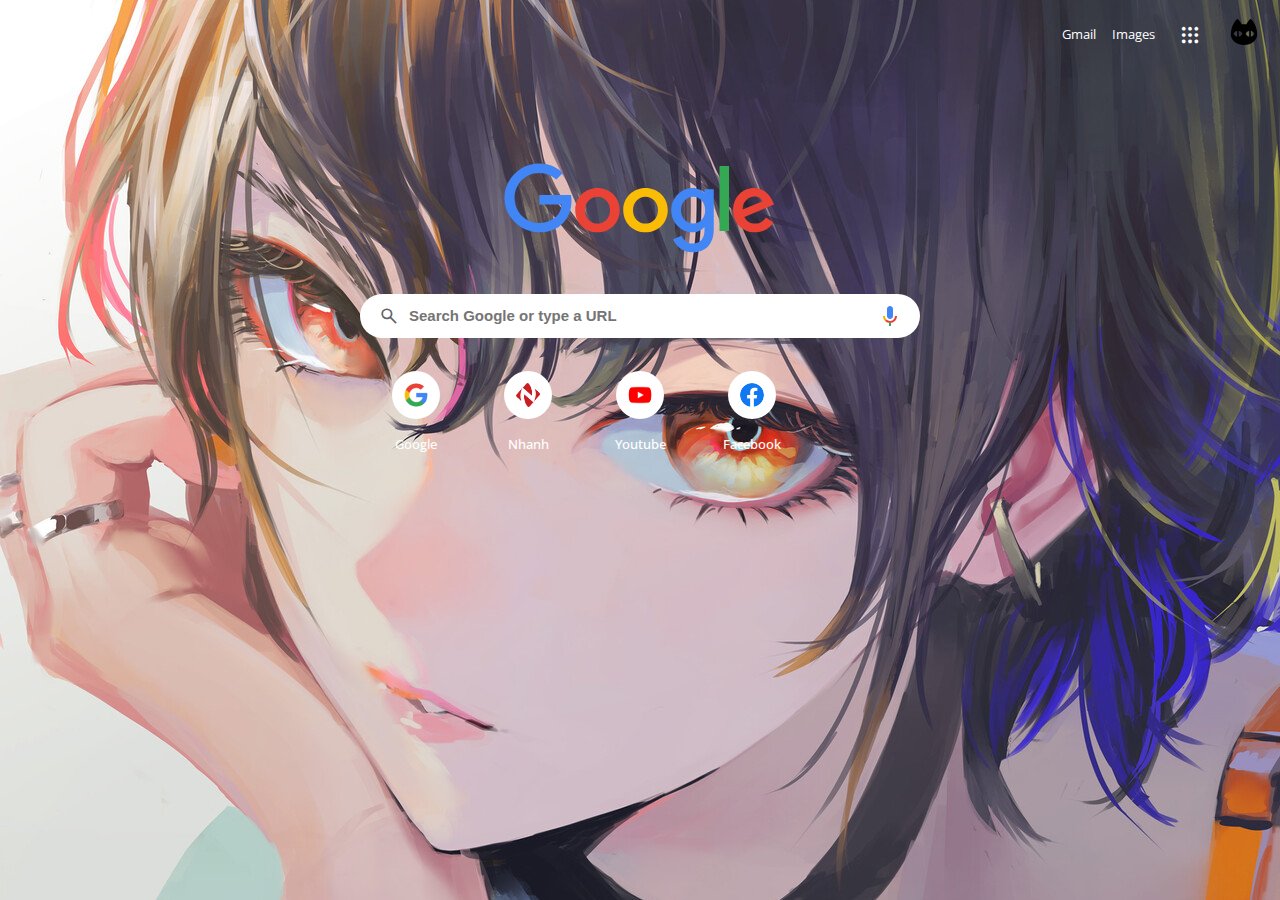
==== index.html @ 314cb08b "New Project" ====
<!DOCTYPE html>
<html lang="en">
<head>
    <meta charset="UTF-8">
    <meta http-equiv="X-UA-Compatible" content="IE=edge">
    <meta name="viewport" content="width=device-width, initial-scale=1.0">
    <title>HomePage</title>
    <link rel="stylesheet" href="https://fonts.googleapis.com/css2?family=Material+Symbols+Outlined:opsz,wght,FILL,GRAD@40,500,0,0" />
    <link rel="stylesheet" href="https://fonts.googleapis.com/css2?family=Material+Symbols+Outlined:opsz,wght,FILL,GRAD@20..48,100..700,0..1,-50..200" />
    <link rel="preconnect" href="https://fonts.googleapis.com">
    <link rel="preconnect" href="https://fonts.gstatic.com" crossorigin>
    <link href="https://fonts.googleapis.com/css2?family=Open+Sans&display=swap" rel="stylesheet">
    <link rel="stylesheet" href="style.css">
    <style>
        .material-symbols-outlined {
          font-variation-settings:
          'FILL' 0,
          'wght' 500,
          'GRAD' 0,
          'opsz' 40
        }
    </style>
</head>
<body>
    <header>
        <div id="nav">
            <div class="nav-item">
                <a  href="https://mail.google.com/mail/u/0/?tab=rm&ogbl">Gmail</a>
            </div>
            <div class="nav-item">
                <a href="https://www.google.com.vn/imghp?hl=en&tab=ri&authuser=0&ogbl">Images</a>
            </div>
            <label class="nav-item" for="nav-apps-check">
                <span class="material-symbols-outlined">apps</span>
            </label>
            <label class="nav-item" for="nav-account-check">
                <img src="./assets/img/ava/blackcat.png" alt="Mèo">
            </label>
        </div>
        <input hidden type="checkbox" class="nav-apps-input" id="nav-apps-check">
        <input hidden type="checkbox" class="nav-account-input" id="nav-account-check">
        <label for="nav-apps-check" id="nav-overlay-apps" class="nav-overlay-apps"></label>
        <label for="nav-account-check" id="nav-overlay-account" class="nav-overlay-account"></label>
        <div id="nav-apps">
            <div class="apps-container">
                <div class="apps-item">
                    <a href="https://www.google.com">
                        <img class="apps-item-img" src="./assets/img/logo/g.png" alt="">
                        <span class="apps-item-name">Search</span>
                    </a>
                </div>
                <div class="apps-item">
                    <a href="https://www.youtube.com">
                        <img class="apps-item-img" src="./assets/img/logo/youtube.png" alt="">
                        <span class="apps-item-name">Youtube</span>
                    </a>
                </div>
                <div class="apps-item">
                    <a href="https://mail.google.com/">
                        <img class="apps-item-img" src="./assets/img/logo/gmail.png" alt="">
                        <span class="apps-item-name">Gmail</span>
                    </a>
                </div>
                <div class="apps-item">
                    <a href="https://mail.google.com/">
                        <img class="apps-item-img" src="./assets/img/logo/drive.png" alt="">
                        <span class="apps-item-name">Drive</span>
                    </a>
                </div>
                <div class="apps-item">
                    <a href="https://news.google.com/">
                        <img class="apps-item-img" src="./assets/img/logo/docs.png" alt="">
                        <span class="apps-item-name">Docs</span>
                    </a>
                </div>
                <div class="apps-item">
                    <a href="https://news.google.com/">
                        <img class="apps-item-img" src="./assets/img/logo/sheets.png" alt="">
                        <span class="apps-item-name">Sheets</span>
                    </a>
                </div>
                <div class="apps-item">
                    <a href="https://news.google.com/">
                        <img class="apps-item-img" src="./assets/img/logo/slides.png" alt="">
                        <span class="apps-item-name">Slides</span>
                    </a>
                </div>
                <div class="apps-item">
                    <a href="https://play.google.com/store/games">
                        <img class="apps-item-img" src="./assets/img/logo/play.png" alt="">
                        <span class="apps-item-name">Play</span>
                    </a>
                </div>
                <div class="apps-item">
                    <a href="https://news.google.com/">
                        <img class="apps-item-img" src="./assets/img/logo/news.png" alt="">
                        <span class="apps-item-name">News</span>
                    </a>
                </div>
                <div class="apps-item">
                    <a href="https://news.google.com/">
                        <img class="apps-item-img" src="./assets/img/logo/meet.png" alt="">
                        <span class="apps-item-name">Meet</span>
                    </a>
                </div>
                <div class="apps-item">
                    <a href="https://news.google.com/">
                        <img class="apps-item-img" src="./assets/img/logo/chat.png" alt="">
                        <span class="apps-item-name">Chat</span>
                    </a>
                </div>
                <div class="apps-item">
                    <a href="https://news.google.com/">
                        <img class="apps-item-img" src="./assets/img/logo/contact.png" alt="">
                        <span class="apps-item-name">Contact</span>
                    </a>
                </div>
                <div class="apps-item">
                    <a href="https://news.google.com/">
                        <img class="apps-item-img" src="./assets/img/logo/translate.png" alt="">
                        <span class="apps-item-name">Translate</span>
                    </a>
                </div>
                <div class="apps-item">
                    <a href="https://news.google.com/">
                        <img class="apps-item-img" src="./assets/img/logo/calendar.png" alt="">
                        <span class="apps-item-name">Calendar</span>
                    </a>
                </div>
                <div class="apps-item">
                    <a href="https://news.google.com/">
                        <img class="apps-item-img" src="./assets/img/logo/duo.png" alt="">
                        <span class="apps-item-name">Duo</span>
                    </a>
                </div>
                <div class="apps-more">
                    <a href="https://about.google/products/?tab=rh">More from Google</a>
                </div>
            </div>
        </div>
        <div id="nav-account">
            <div class="account-container">
                
            </div>
        </div>
    </header>

    <main>
        <div class="container">
            <div class="gg-logo">
                <svg xmlns="http://www.w3.org/2000/svg" width="272" height="92"><path fill="#EA4335" d="M115.75 47.18c0 12.77-9.99 22.18-22.25 22.18s-22.25-9.41-22.25-22.18C71.25 34.32 81.24 25 93.5 25s22.25 9.32 22.25 22.18zm-9.74 0c0-7.98-5.79-13.44-12.51-13.44S80.99 39.2 80.99 47.18c0 7.9 5.79 13.44 12.51 13.44s12.51-5.55 12.51-13.44z"/><path fill="#FBBC05" d="M163.75 47.18c0 12.77-9.99 22.18-22.25 22.18s-22.25-9.41-22.25-22.18c0-12.85 9.99-22.18 22.25-22.18s22.25 9.32 22.25 22.18zm-9.74 0c0-7.98-5.79-13.44-12.51-13.44s-12.51 5.46-12.51 13.44c0 7.9 5.79 13.44 12.51 13.44s12.51-5.55 12.51-13.44z"/><path fill="#4285F4" d="M209.75 26.34v39.82c0 16.38-9.66 23.07-21.08 23.07-10.75 0-17.22-7.19-19.66-13.07l8.48-3.53c1.51 3.61 5.21 7.87 11.17 7.87 7.31 0 11.84-4.51 11.84-13v-3.19h-.34c-2.18 2.69-6.38 5.04-11.68 5.04-11.09 0-21.25-9.66-21.25-22.09 0-12.52 10.16-22.26 21.25-22.26 5.29 0 9.49 2.35 11.68 4.96h.34v-3.61h9.25zm-8.56 20.92c0-7.81-5.21-13.52-11.84-13.52-6.72 0-12.35 5.71-12.35 13.52 0 7.73 5.63 13.36 12.35 13.36 6.63 0 11.84-5.63 11.84-13.36z"/><path fill="#34A853" d="M225 3v65h-9.5V3h9.5z"/><path fill="#EA4335" d="m262.02 54.48 7.56 5.04c-2.44 3.61-8.32 9.83-18.48 9.83-12.6 0-22.01-9.74-22.01-22.18 0-13.19 9.49-22.18 20.92-22.18 11.51 0 17.14 9.16 18.98 14.11l1.01 2.52-29.65 12.28c2.27 4.45 5.8 6.72 10.75 6.72 4.96 0 8.4-2.44 10.92-6.14zm-23.27-7.98 19.82-8.23c-1.09-2.77-4.37-4.7-8.23-4.7-4.95 0-11.84 4.37-11.59 12.93z"/><path fill="#4285F4" d="M35.29 41.41V32H67c.31 1.64.47 3.58.47 5.68 0 7.06-1.93 15.79-8.15 22.01-6.05 6.3-13.78 9.66-24.02 9.66C16.32 69.35.36 53.89.36 34.91.36 15.93 16.32.47 35.3.47c10.5 0 17.98 4.12 23.6 9.49l-6.64 6.64c-4.03-3.78-9.49-6.72-16.97-6.72-13.86 0-24.7 11.17-24.7 25.03 0 13.86 10.84 25.03 24.7 25.03 8.99 0 14.11-3.61 17.39-6.89 2.66-2.66 4.41-6.46 5.1-11.65l-22.49.01z"/></svg>
            </div>
            <div class="gg-search">
                <span class="material-symbols-outlined">search</span>
                <input id="gg-search-input" class="gg-search-input" type="text" placeholder="Search Google or type a URL">
                <svg class="gg-search-voice" xmlns="http://www.w3.org/2000/svg" width="24" height="24"><path fill="none" d="M0 0h24v24H0z"/><path fill="#4285F4" d="M12 15c1.66 0 2.99-1.34 2.99-3L15 5c0-1.66-1.34-3-3-3S9 3.34 9 5v7c0 1.66 1.34 3 3 3z"/><path fill="#34A853" d="M11 18.92h2V22h-2z"/><path fill="#F4B400" d="M7 12H5c0 1.93.78 3.68 2.05 4.95l1.41-1.41C7.56 14.63 7 13.38 7 12z"/><path fill="#EA4335" d="M12 17c-1.38 0-2.63-.56-3.54-1.47l-1.41 1.41A6.99 6.99 0 0 0 12.01 19c3.87 0 6.98-3.14 6.98-7h-2c0 2.76-2.23 5-4.99 5z"/></svg>
            </div>
            <div class="gg-list">
                <div class="item">
                    <a href="https://google.com.vn">
                        <img class="gg-item-logo" src="./assets/img/logo/g.png" alt="google.com">
                        <span>Google</span>
                    </a>
                </div>
                <div class="item">
                    <a href="https://nhanh.vn">
                        <img class="gg-item-logo" src="./assets/img/logo/nhanh-vn.png" alt="nhanh.vn">
                        <span>Nhanh</span>
                    </a>
                </div>
                <div class="item">
                    <a href="https://youtube.com">
                        <img class="gg-item-logo" src="./assets/img/logo/youtube.png" alt="youtube.com">
                        <span>Youtube</span>
                    </a>
                </div>
                <div class="item">
                    <a href="https://facebook.com">
                        <img class="gg-item-logo" src="./assets/img/logo/Facebook_Logo.png" alt="facebook.com">
                        <span>Facebook</span>
                    </a>
                </div>
            </div>
        </div>
    </main>

    <footer></footer>
<script src="input-ele.js"></script>
<script src="background.js"></script>
<script>
    InputSearching()
</script>
</body>
</html>
---- style.css ----
*{
    padding: 0;
    margin: 5px 0;
}
body{
    font-family: 'Open Sans',sans-serif;
}
header{
    position: relative;
    z-index: 1;
}

#nav{
    width: 100%;
    height: 48px;
    position: relative;
    display: flex;
    justify-content: flex-end;
    align-items: center;
}
#nav .nav-item{
    color: white;
    margin-right: 16px;
    
}
#nav .nav-item a{
    color: white;
    text-decoration: none;
    font-size: 13px;
    margin-bottom: 5px;
    line-height: 48px;
}
#nav .nav-item a:hover{
    text-decoration: underline;
}
#nav .nav-item span{
    border-radius: 50%;
    padding: 6.5px;
    margin-bottom: 4px;
}
#nav .nav-item img:hover,
#nav .nav-item span:hover{
    background-color: rgba(124, 124, 124, 0.381);
    cursor: pointer;
}
#nav .nav-item img{
    width: 32px;
    padding: 4px;
    border-radius: 50%;
}
.nav-overlay-apps{
    position: fixed;
    top: 0;
    bottom: 0;
    left: 0;
    right: 0;
    height: 100vh;
    display: none;
}
.nav-overlay-account{
    position: fixed;
    top: 0;
    bottom: 0;
    left: 0;
    right: 0;
    height: 100vh;
    display: none;
}
#nav-apps{
    position: absolute;
    top: 100%;
    border: 2px solid black;
    right: 0;
    border-radius: 10px;
    background-color: rgb(45, 46, 48);
    width: 316px;
    height: 430px;
    box-shadow: 2px 2px 5px 5px rgba(0, 0, 0, 0.404);
    display: none;
}
#nav-apps .apps-container{
    width: 100%;
    height: 400px;
    display: flex;
    flex-wrap: wrap;
    padding-top: 20px;
    overflow-y: scroll;
    text-align: center;
}
#nav-apps .apps-container a{
    text-decoration: none;
    display: flex;
    flex-direction: column;
    align-items: center;
}
#nav-apps .apps-item{
    width: 80px;
    height: 90px;
    text-align: center;
    margin: 8px;
    border-radius: 10px;
}
#nav-apps .apps-item:hover{
    cursor: pointer;
    background-color: #404040;
}
#nav-apps .apps-item-img{
    width: 40px;
    margin: 10px 0 10px;
}
#nav-apps .apps-item-name{
    color: white;
    font-size: 14px;
}
#nav-apps .apps-more{
    width: 150px;
    border: 1px solid rgb(95, 99, 104);
    margin: 20px auto 20px;
    padding: 8px 5px;
    border-radius: 10px;
}
#nav-apps .apps-more:hover{
    background-color: rgb(60, 64, 67);
}
#nav-apps .apps-more a{
text-decoration: none;
color: rgb(114, 180, 235);
font-size: 13px;
}
#nav-account{
    position: absolute;
    top: 100%;
    border: 2px solid black;
    right: 0;
    border-radius: 10px;
    background-color: rgb(45, 46, 48);
    width: 316px;
    height: 560px;
    box-shadow: 2px 2px 5px 5px rgba(0, 0, 0, 0.404);
    display: none;
}
#nav-account .account-container{
    width: 100%;
    padding-top: 20px;
}
.nav-apps-input:checked ~ #nav-apps{
    display: block;
}
.nav-apps-input:checked ~ #nav-overlay-apps{
    display: block;
}

.nav-account-input:checked ~ #nav-overlay-account{
    display: block;
}
.nav-account-input:checked ~ #nav-account{
    display: block;
}
main{
    position: absolute;
    background-image: url(./assets/img/background/pc/1.jpg);
    top: -5px;
    bottom: -5px;
    left: 0;
    right: 0;
}
main .container{
    position: absolute;
    width: 100%;
    height: 500px;
    margin: 150px 0;
    display: flex;
    flex-direction: column;
    align-items: center;
}
main .container .gg-logo{
    margin-top: 8px;
}
main .container .gg-search{
    margin-top: 24px;
    width: 560px;
    height: 44px;
    border-radius: 50px;
    background-color: white;
    position: relative;
}
main  .gg-search .material-symbols-outlined{
    color: rgb(95, 99, 104);
    margin: 12px 0px 11px 19px;
    font-size: 20px;
}
main  .gg-search .gg-search-input{
    position: absolute;
    top: 13px;
    width: 460px;
    margin: 0 5px;
    border: 0px solid green;
    padding-left: 5px;
    font-size: 15px;
    font-weight: 550;
    color: rgb(95, 99, 104);
}

main  .gg-search .gg-search-input:focus{
        outline: none;
}
main  .gg-search .gg-search-input:focus ~ main .container .gg-search{
    border-radius: 10px;
}

main .gg-search .gg-search-voice{
    position: absolute;
    right: 18px;
    top: 5px;
}
main .container .gg-list{
    width: 560px;
    height: 228px;
    margin-top: 12px;
    display: flex;
    flex-wrap: wrap;
}
main .container .gg-list .item{
    width: 20%;
    height: 112px;
    border-radius: 4px;
    margin: 0;
}
main .container .gg-list .item a{
    text-decoration: none;
    color: white;
    font-size: 13px;
    font-weight: 500;
}
main .container .item .gg-item-logo{
    width: 24px;
    background-color: white;
    display: block;
    margin: 16px auto;
    padding: 12px;
    border-radius: 100%;
}
main .container .gg-list span{
    display: block;
    text-align: center;
}

@media (max-width:739px){
    body{
        height: 100%;
        background-color: black;
    }
main{
    background-image: url(./assets/img/background/mobile/1.jpg);
    background-size: cover;
    background-position: center;
    background-repeat: no-repeat;
    height: 100vh;
    
}
main .container .gg-search{
    background-color: rgba(255, 255, 255, 0.5);
    width: 80%;
}
main .container .gg-search .gg-search-input{
    background-color: transparent;
    width: 70%;
}
main .container .gg-list{
    width: 80%;
}
main .container .gg-list .item{
    width: 33%;
}
}
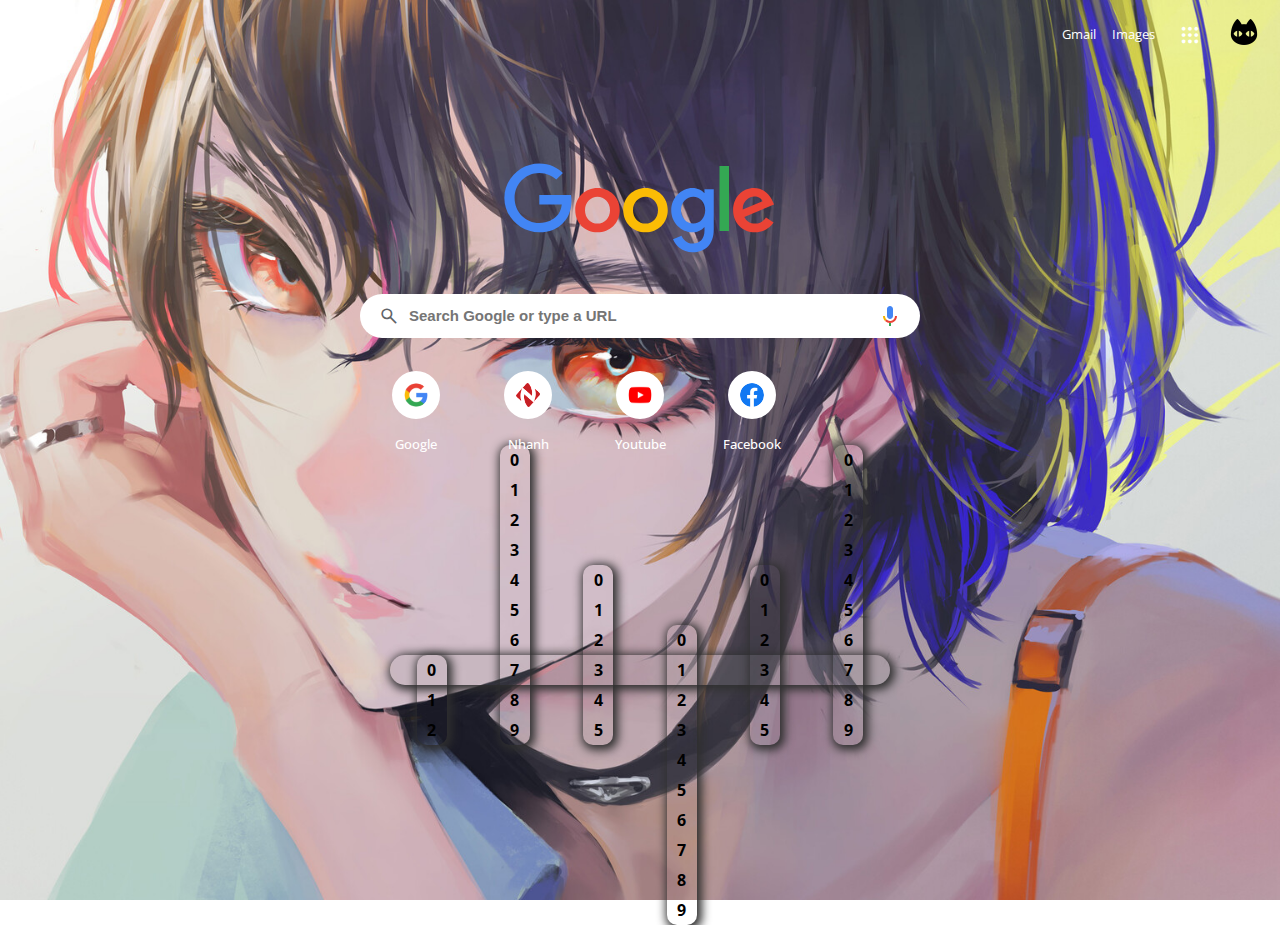
==== commit 309bc4ea: "update-clock" ====
--- a/index.html
+++ b/index.html
@@ -11,6 +11,7 @@
     <link rel="preconnect" href="https://fonts.gstatic.com" crossorigin>
     <link href="https://fonts.googleapis.com/css2?family=Open+Sans&display=swap" rel="stylesheet">
     <link rel="stylesheet" href="style.css">
+    <link rel="stylesheet" href="clock.css">
     <style>
         .material-symbols-outlined {
           font-variation-settings:
@@ -182,9 +183,85 @@
                 </div>
             </div>
         </div>
+        <div id="clock-style">
+            <div class="container">
+                <div class="clock">
+                  <div class="time-box">
+                    <div class="numbers" id="hours-first">
+                      <li>0</li>
+                      <li>1</li>
+                      <li>2</li>
+                    </div>
+                  </div>
+                  <div class="time-box">
+                    <div class="numbers" id="hours-second">
+                      <li>0</li>
+                      <li>1</li>
+                      <li>2</li>
+                      <li>3</li>
+                      <li>4</li>
+                      <li>5</li>
+                      <li>6</li>
+                      <li>7</li>
+                      <li>8</li>
+                      <li>9</li>
+                    </div>
+                  </div>
+                  <div class="time-box">
+                    <div class="numbers" id="minutes-first">
+                      <li>0</li>
+                      <li>1</li>
+                      <li>2</li>
+                      <li>3</li>
+                      <li>4</li>
+                      <li>5</li>
+                    </div>
+                  </div>
+                  <div class="time-box">
+                    <div class="numbers" id="minutes-second">
+                      <li>0</li>
+                      <li>1</li>
+                      <li>2</li>
+                      <li>3</li>
+                      <li>4</li>
+                      <li>5</li>
+                      <li>6</li>
+                      <li>7</li>
+                      <li>8</li>
+                      <li>9</li>
+                    </div>
+                  </div>
+                  <div class="time-box">
+                    <div class="numbers" id="seconds-first">
+                      <li>0</li>
+                      <li>1</li>
+                      <li>2</li>
+                      <li>3</li>
+                      <li>4</li>
+                      <li>5</li>
+                    </div>
+                  </div>
+                  <div class="time-box">
+                    <div class="numbers" id="seconds-second">
+                      <li>0</li>
+                      <li>1</li>
+                      <li>2</li>
+                      <li>3</li>
+                      <li>4</li>
+                      <li>5</li>
+                      <li>6</li>
+                      <li>7</li>
+                      <li>8</li>
+                      <li>9</li>
+                    </div>
+                  </div>
+                </div>
+              </div>
+        </div>
     </main>
 
     <footer></footer>
+<script src="clock.js"></script>
 <script src="input-ele.js"></script>
 <script src="background.js"></script>
 <script>
--- a/style.css
+++ b/style.css
@@ -159,6 +159,8 @@
 main{
     position: absolute;
     background-image: url(./assets/img/background/pc/1.jpg);
+    background-repeat: no-repeat;
+    background-size: cover;
     top: -5px;
     bottom: -5px;
     left: 0;
@@ -172,6 +174,7 @@
     display: flex;
     flex-direction: column;
     align-items: center;
+    z-index: 2;
 }
 main .container .gg-logo{
     margin-top: 8px;
@@ -212,6 +215,9 @@
     position: absolute;
     right: 18px;
     top: 5px;
+}
+main .gg-search .gg-search-voice:hover{
+    cursor: pointer;
 }
 main .container .gg-list{
     width: 560px;
@@ -265,6 +271,10 @@
 main .container .gg-search .gg-search-input{
     background-color: transparent;
     width: 70%;
+    color: rgb(0, 140, 255);
+}
+main .container .gg-search .gg-search-input::placeholder{
+    color: aqua;
 }
 main .container .gg-list{
     width: 80%;
--- a/clock.css
+++ b/clock.css
@@ -0,0 +1,52 @@
+#clock-style{
+    position: relative;
+}
+#clock-style li {
+  list-style: none;
+  height: 30px;
+  width: 30px;
+  margin-top: -5px;
+  padding: 0;
+  font-size: 22ox;
+  line-height: 30px;
+  color: #000000;
+  font-weight: 700;
+}
+
+#clock-style .container {
+  position: absolute;
+  top: 0;
+  left: 0;
+  z-index: 1;
+}
+
+#clock-style .clock {
+  display: flex;
+  flex-direction: row;
+  justify-content: space-around;
+  align-items: center;
+  width: 500px;
+  height: 30px;
+  background-color: #a4a4a42c;
+  box-shadow: 2px 2px 10px 3px #303030;
+  border-radius: 20px;
+  margin-top: 500px;
+}
+
+#clock-style .time-box {
+  width: 30px;
+  height: 100%;
+}
+
+#clock-style .numbers {
+  background-color: #27272700;
+  box-shadow: 2px 2px 10px 3px #2f2f2f;
+  text-align: center;
+  border-radius: 10px;
+  transition: all 0.5s;
+}
+@media (max-width:739px){
+    #clock-style li{
+        color: aqua;
+    }
+}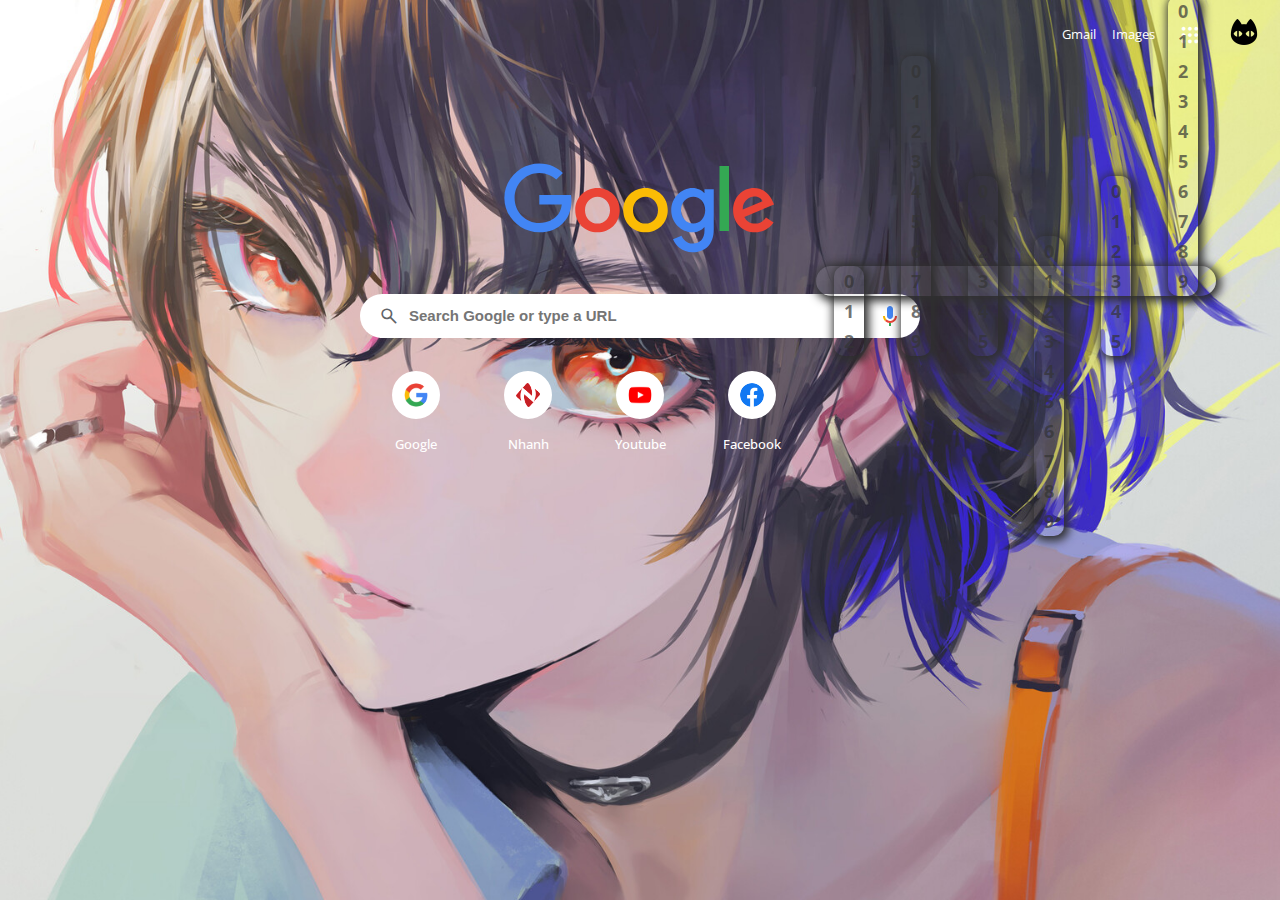
==== commit f354e6b0: "update" ====
--- a/index.html
+++ b/index.html
@@ -155,6 +155,9 @@
                 <span class="material-symbols-outlined">search</span>
                 <input id="gg-search-input" class="gg-search-input" type="text" placeholder="Search Google or type a URL">
                 <svg class="gg-search-voice" xmlns="http://www.w3.org/2000/svg" width="24" height="24"><path fill="none" d="M0 0h24v24H0z"/><path fill="#4285F4" d="M12 15c1.66 0 2.99-1.34 2.99-3L15 5c0-1.66-1.34-3-3-3S9 3.34 9 5v7c0 1.66 1.34 3 3 3z"/><path fill="#34A853" d="M11 18.92h2V22h-2z"/><path fill="#F4B400" d="M7 12H5c0 1.93.78 3.68 2.05 4.95l1.41-1.41C7.56 14.63 7 13.38 7 12z"/><path fill="#EA4335" d="M12 17c-1.38 0-2.63-.56-3.54-1.47l-1.41 1.41A6.99 6.99 0 0 0 12.01 19c3.87 0 6.98-3.14 6.98-7h-2c0 2.76-2.23 5-4.99 5z"/></svg>
+                <div class="gg-search-box">
+                    
+                </div>
             </div>
             <div class="gg-list">
                 <div class="item">
@@ -261,11 +264,11 @@
     </main>
 
     <footer></footer>
-<script src="clock.js"></script>
-<script src="input-ele.js"></script>
-<script src="background.js"></script>
+<script src="./clock.js"></script>
+<script type="module" src="./input-ele.js"></script>
+<script type="module" src="./SearchBox.js"></script>
 <script>
-    InputSearching()
+    
 </script>
 </body>
 </html>--- a/style.css
+++ b/style.css
@@ -4,6 +4,14 @@
 }
 body{
     font-family: 'Open Sans',sans-serif;
+    -webkit-user-select: none;
+     -moz-user-select: -moz-none;
+      -ms-user-select: none;
+          user-select: none;
+}
+input,
+textarea {
+     -moz-user-select: text;
 }
 header{
     position: relative;
@@ -174,7 +182,6 @@
     display: flex;
     flex-direction: column;
     align-items: center;
-    z-index: 2;
 }
 main .container .gg-logo{
     margin-top: 8px;
@@ -186,6 +193,11 @@
     border-radius: 50px;
     background-color: white;
     position: relative;
+}
+main .container .gg-search.focused{
+    height: 400px;
+    border-radius: 15px;
+    z-index: 1;
 }
 main  .gg-search .material-symbols-outlined{
     color: rgb(95, 99, 104);
@@ -219,12 +231,29 @@
 main .gg-search .gg-search-voice:hover{
     cursor: pointer;
 }
+/* main .gg-search .gg-search-box{
+    position: absolute;
+    top: 38px;
+    left: 0;
+    right: 0;
+    height: 300px;
+    background-color: #cccccc;
+    z-index: 1;
+} */
+
+
+
+
 main .container .gg-list{
     width: 560px;
     height: 228px;
     margin-top: 12px;
     display: flex;
     flex-wrap: wrap;
+    z-index: 0;
+}
+main .container .gg-list.hide{
+    display: none;
 }
 main .container .gg-list .item{
     width: 20%;
--- a/clock.css
+++ b/clock.css
@@ -7,17 +7,20 @@
   width: 30px;
   margin-top: -5px;
   padding: 0;
-  font-size: 22ox;
+  font-size: 18px;
   line-height: 30px;
-  color: #000000;
+  color: rgba(52, 52, 52, 0.7);
   font-weight: 700;
 }
 
 #clock-style .container {
   position: absolute;
   top: 0;
-  left: 0;
+  right: 0;
   z-index: 1;
+  width: 400px;
+  margin-top: 20%;
+  margin-right: 5%;
 }
 
 #clock-style .clock {
@@ -25,12 +28,11 @@
   flex-direction: row;
   justify-content: space-around;
   align-items: center;
-  width: 500px;
+  width: 400px;
   height: 30px;
   background-color: #a4a4a42c;
   box-shadow: 2px 2px 10px 3px #303030;
   border-radius: 20px;
-  margin-top: 500px;
 }
 
 #clock-style .time-box {
@@ -45,8 +47,8 @@
   border-radius: 10px;
   transition: all 0.5s;
 }
-@media (max-width:739px){
-    #clock-style li{
-        color: aqua;
-    }
+@media (max-width:1023px){
+  #clock-style{
+    display: none;
+}
 }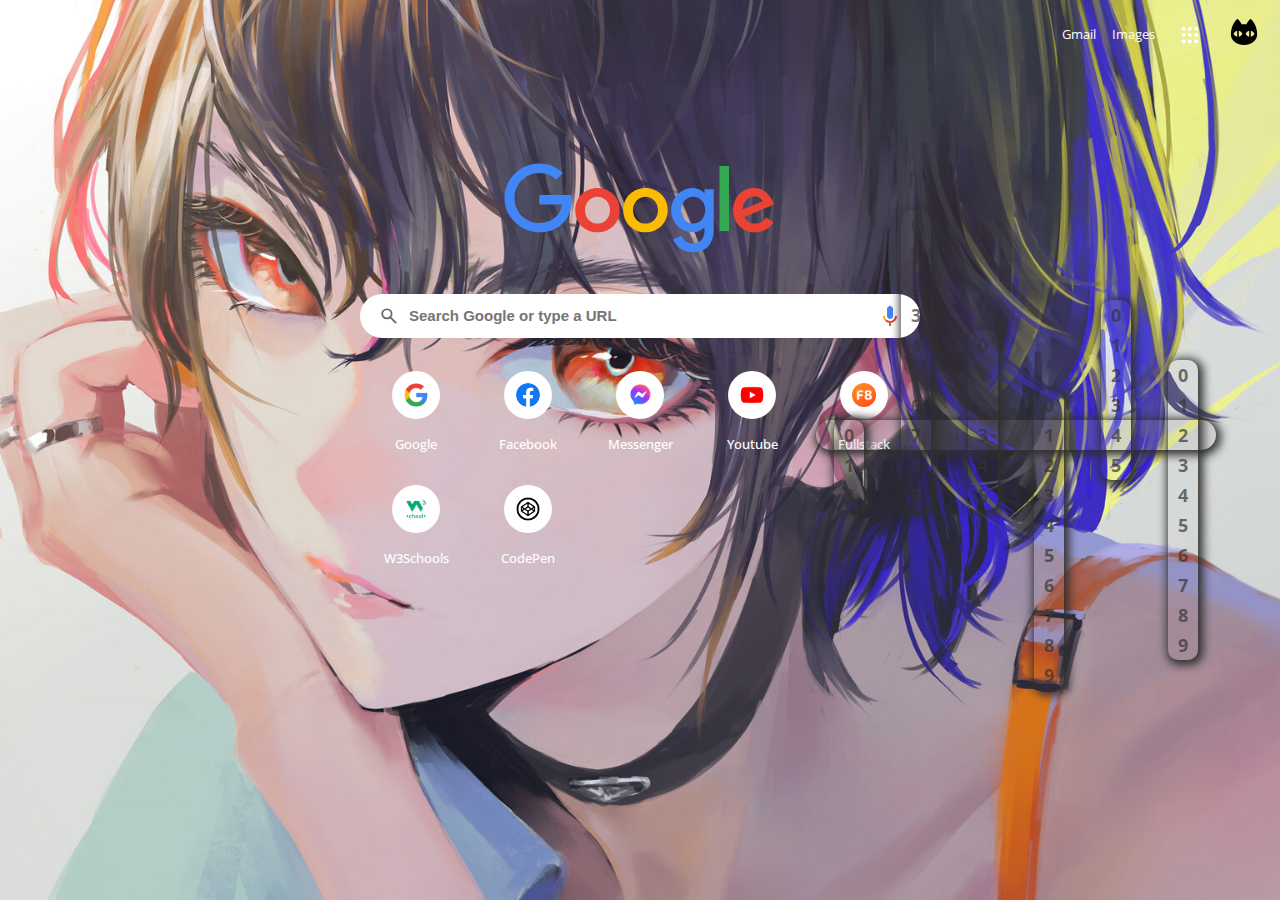
==== commit e3f7f8fe: "update" ====
--- a/index.html
+++ b/index.html
@@ -167,9 +167,15 @@
                     </a>
                 </div>
                 <div class="item">
-                    <a href="https://nhanh.vn">
-                        <img class="gg-item-logo" src="./assets/img/logo/nhanh-vn.png" alt="nhanh.vn">
-                        <span>Nhanh</span>
+                    <a href="https://facebook.com">
+                        <img class="gg-item-logo" src="./assets/img/logo/Facebook_Logo.png" alt="facebook.com">
+                        <span>Facebook</span>
+                    </a>
+                </div>
+                <div class="item">
+                    <a href="https://www.messenger.com/">
+                        <img class="gg-item-logo" src="./assets/img/logo/messenger.png" alt="nhanh.vn">
+                        <span>Messenger</span>
                     </a>
                 </div>
                 <div class="item">
@@ -179,9 +185,21 @@
                     </a>
                 </div>
                 <div class="item">
-                    <a href="https://facebook.com">
-                        <img class="gg-item-logo" src="./assets/img/logo/Facebook_Logo.png" alt="facebook.com">
-                        <span>Facebook</span>
+                    <a href="https://fullstack.edu.vn/">
+                        <img class="gg-item-logo" src="./assets/img/logo/f8.png" alt="youtube.com">
+                        <span>Fullstack</span>
+                    </a>
+                </div>
+                <div class="item">
+                    <a href="https://www.w3schools.com/">
+                        <img class="gg-item-logo" src="./assets/img/logo/w3schools.png" alt="youtube.com">
+                        <span>W3Schools</span>
+                    </a>
+                </div>
+                <div class="item">
+                    <a href="https://codepen.io/">
+                        <img class="gg-item-logo" src="./assets/img/logo/codepen.png" alt="youtube.com">
+                        <span>CodePen</span>
                     </a>
                 </div>
             </div>
--- a/style.css
+++ b/style.css
@@ -153,6 +153,7 @@
 }
 .nav-apps-input:checked ~ #nav-apps{
     display: block;
+    z-index: 4 !important;
 }
 .nav-apps-input:checked ~ #nav-overlay-apps{
     display: block;
--- a/clock.css
+++ b/clock.css
@@ -11,6 +11,7 @@
   line-height: 30px;
   color: rgba(52, 52, 52, 0.7);
   font-weight: 700;
+  z-index: 0;
 }
 
 #clock-style .container {
@@ -19,7 +20,7 @@
   right: 0;
   z-index: 1;
   width: 400px;
-  margin-top: 20%;
+  margin-top: 32%;
   margin-right: 5%;
 }
 
